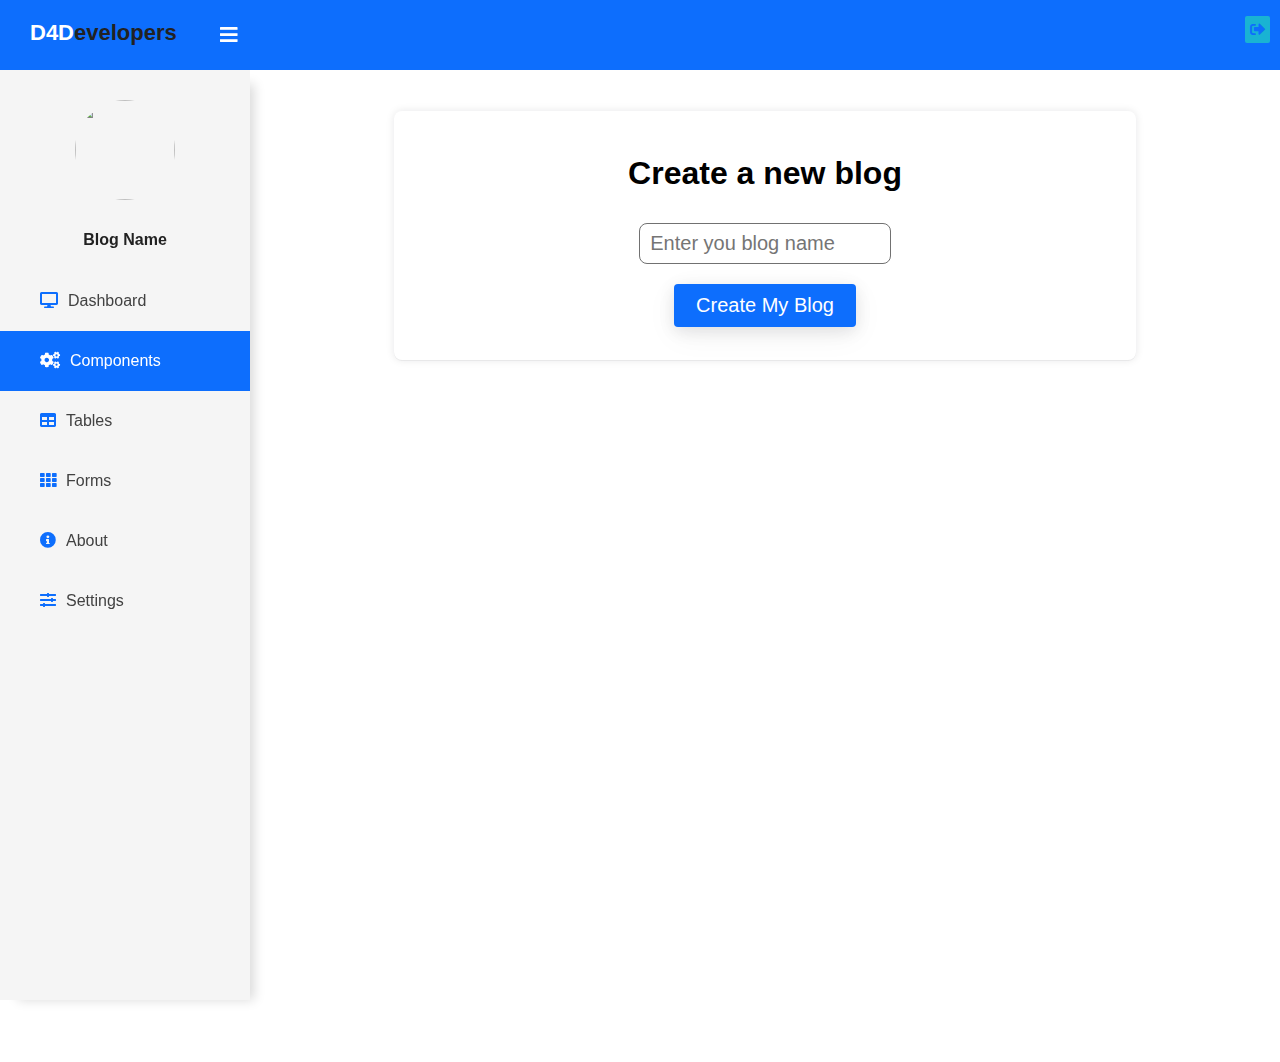
==== dashboard.html @ b5d8d120 "dashboard frontend" ====
<!DOCTYPE html>
<html lang="en" dir="ltr">

<head>
    <meta charset="utf-8">
    <meta name="viewport" content="width=device-width, initial-scale=1.0">
    <title>Blog - Dashboard</title>
    <link rel="stylesheet" href="assets/css/dashboard.css">
    <link rel="stylesheet" href="https://cdnjs.cloudflare.com/ajax/libs/font-awesome/5.12.1/css/all.min.css">
    <script src="https://cdnjs.cloudflare.com/ajax/libs/jquery/3.5.1/jquery.min.js" charset="utf-8"></script>
</head>

<body>

    <input type="checkbox" id="check">
    <!--header area start-->
    <header>
        <label for="check"> 
      <i class="fas fa-bars" id="sidebar_btn"></i>
    </label>
        <div class="left_area">
            <h3>D4D<span>evelopers</span></h3>
        </div>
        <div class="right_area">
            <a href="#" class="logout_btn"><i class="fas fa-sign-out-alt"></i></a>
        </div>
    </header>
    <!--header area end-->

    <!--mobile navigation bar start-->
    <div class="mobile_nav">
        <div class="nav_bar">
            <img src="assets/images/1.png" class="mobile_profile_image" alt="">
            <i class="fa fa-bars nav_btn"></i>
        </div>
        <div class="mobile_nav_items">
            <a href="#"><i class="fas fa-desktop"></i><span>Dashboard</span></a>
            <a href="#"><i class="fas fa-cogs"></i><span>Components</span></a>
            <a href="#"><i class="fas fa-table"></i><span>Tables</span></a>
            <a href="#"><i class="fas fa-th"></i><span>Forms</span></a>
            <a href="#"><i class="fas fa-info-circle"></i><span>About</span></a>
            <a href="#"><i class="fas fa-sliders-h"></i><span>Settings</span></a>
        </div>
    </div>
    <!--mobile navigation bar end-->


    <!--sidebar start-->
    <div class="sidebar shadow-3">
        <div class="profile_info">
            <img src="assets/images/1.png" class="profile_image" alt="">
            <h4>Blog Name</h4>
        </div>
        <a href="#" class=""><i class="fas fa-desktop"></i><span>Dashboard</span></a>
        <a href="#" class="active"><i class="fas fa-cogs"></i><span>Components</span></a>
        <a href="#" class=""><i class="fas fa-table"></i><span>Tables</span></a>
        <a href="#" class=""><i class="fas fa-th"></i><span>Forms</span></a>
        <a href="#" class=""><i class="fas fa-info-circle"></i><span>About</span></a>
        <a href="#" class=""><i class="fas fa-sliders-h"></i><span>Settings</span></a>
    </div>
    <!--sidebar end-->

    <div class="content">


        <div class="form">
            <form action="" class="shadow-7" style="border-radius: 8px;">
                <h1>Create a new blog</h1>
                <div class="input-field">
                    <input type="text" placeholder="Enter you blog name">
                </div>
                <div class="input-field">
                    <button type="button" class="shadow-2 uppercase"> Create my blog </button>
                </div>


            </form>
        </div>
    </div>

    <script type="text/javascript">
        $(document).ready(function() {
            $('.nav_btn').click(function() {
                $('.mobile_nav_items').toggleClass('active');
            });
        });
    </script>

</body>

</html>
---- assets/css/dashboard.css ----
/*
* Designed and Developed by: (https://enally.in) and The TEAM.

* NOTE 1: Do not make changes directly on style.css file otherwise we may charge extra for maintainance in future.
* NOTE 2: Comment and Write all the changes on changes.md file. 
* NOTE 3 Important: We will only assist 1 week for free but NOTE 1 and NOTE 2 should not be violated.

* Code Instructions
* 1. Main codes are on - _main.scss
* 2. Responsive codes are on - _responsive.scss
* 3. Color, Fonts and other variables are inside - _components.scss
* 4. Globles Codes such as buttons, shadow, main-head, sub-heading and etc are inside - _globle.scss

*/
@import url("https://fonts.googleapis.com/css2?family=Open+Sans&family=Poppins:wght@400;600&display=swap");
/* Primary Colors */
/* Font Size */
/* Font Weight */
/* </---------Variables---------> */
@import url("https://fonts.googleapis.com/css2?family=Open+Sans&family=Poppins:wght@400;600&display=swap");
body {
  margin: 0;
  padding: 0;
  font-family: "Roboto", sans-serif;
}

header {
  z-index: 1;
  position: fixed;
  background: #0D6EFD;
  padding: 20px 30px;
  width: 100%;
  top: 0;
  height: 30px;
}
header .left_area h3 {
  color: #fff;
  margin: 0;
  font-size: 22px;
  font-weight: 900;
}
header .left_area h3 span {
  color: #222;
}
header .left_area h3 span:hover span {
  color: #fff;
  transition: 0.3s;
  transition-delay: 1ms;
  cursor: pointer;
}

.logout_btn {
  padding: 5px;
  background: #19B3D3;
  text-decoration: none;
  float: right;
  margin-top: -30px;
  margin-right: 40px;
  border-radius: 2px;
  font-size: 15px;
  font-weight: 600;
  color: #fff;
  transition: 0.5s;
}

.logout_btn:hover {
  background: #0B87A6;
}

.sidebar {
  z-index: 1;
  top: 0;
  background: #F5F5F5;
  margin-top: 70px;
  padding-top: 30px;
  position: fixed;
  left: 0;
  width: 250px;
  height: 100%;
  transition: 0.5s;
  transition-property: left;
  overflow-y: auto;
}
.sidebar .profile_info {
  display: flex;
  flex-direction: column;
  justify-content: center;
  align-items: center;
}
.sidebar .profile_info h4 {
  color: #222;
}
.sidebar .profile_info .profile_image {
  width: 100px;
  height: 100px;
  border-radius: 100px;
  margin-bottom: 10px;
}

.sidebar a {
  color: #424242;
  display: block;
  width: 100%;
  line-height: 60px;
  text-decoration: none;
  padding-left: 40px;
  box-sizing: border-box;
  transition: 0.5s;
}

.active {
  background: #0D6EFD;
}
.active span {
  color: #fff;
}
.active .fas {
  color: #fff;
}

.sidebar a:hover {
  background: #3180f8;
}

.sidebar i {
  padding-right: 10px;
}

label #sidebar_btn {
  z-index: 1;
  color: #fff;
  position: fixed;
  cursor: pointer;
  left: 220px;
  font-size: 20px;
  margin: 5px 0;
  transition: 0.5s;
  transition-property: color;
}

label #sidebar_btn:hover {
  color: #19B3D3;
}

#check:checked ~ .sidebar {
  left: -185px;
}

#check:checked ~ .sidebar a span {
  display: none;
}

#check:checked ~ .sidebar a {
  font-size: 20px;
  margin-left: 165px;
  width: 100%;
}

.content {
  margin-top: 60px;
  padding: 4%;
  margin-left: 250px;
  background-color: #fff;
  height: 100vh;
  transition: 0.5s;
  background-image: url("assets/images/wave-blog.png");
  background-size: cover;
}
.content h1 {
  text-align: center;
}
.content .form {
  padding: 0% 10%;
}
.content .form form {
  text-align: center;
  padding: 3% 10%;
}
.content .form form .input-field {
  padding: 10px;
}
.content .form form input {
  font-size: 20px;
  color: #949494;
  width: 40%;
  padding: 8px 10px;
  border-radius: 8px;
  border: none;
  border: 1px rgb(113, 113, 113) solid;
}

#check:checked ~ .content {
  margin-left: 60px;
}

#check:checked ~ .sidebar .profile_info {
  display: none;
}

#check {
  display: none;
}

.mobile_nav {
  display: none;
}

/* Responsive CSS */
@media screen and (max-width: 780px) {
  .sidebar {
    display: none;
  }
  #sidebar_btn {
    display: none;
  }
  .content {
    margin-left: 0;
    margin-top: 0;
    padding: 10px 20px;
    transition: 0s;
  }
  #check:checked ~ .content {
    margin-left: 0;
  }
  .mobile_nav {
    display: block;
    width: 100%;
  }
  .nav_bar {
    background: #222;
    margin-top: 70px;
    display: flex;
    justify-content: space-between;
    align-items: center;
    padding: 10px 20px;
  }
  .nav_bar .mobile_profile_image {
    width: 50px;
    height: 50px;
    border-radius: 50%;
  }
  .nav_bar .nav_btn {
    color: #fff;
    font-size: 22px;
    cursor: pointer;
    transition: 0.5s;
    transition-property: color;
  }
  .nav_bar .nav_btn:hover {
    color: #19B3D3;
  }
  .mobile_nav_items {
    background: #2F323A;
    display: none;
  }
  .mobile_nav_items a {
    color: #fff;
    display: block;
    text-align: center;
    letter-spacing: 1px;
    line-height: 60px;
    text-decoration: none;
    box-sizing: border-box;
    transition: 0.5s;
  }
  .mobile_nav_items a:hover {
    background: #19B3D3;
  }
  .mobile_nav_items i {
    padding-right: 10px;
  }
  .active {
    display: block;
  }
  /*.mobile_nav_items{
     background: #2F323A;
     overflow: hidden;
     max-height: 0;
  transition: 0.5s;
  transition-property: max-height;
   }

   .mobile_nav_items a{
     color: #fff;
     display: block;
     text-align: center;
     letter-spacing: 1px;
     line-height: 60px;
     text-decoration: none;
     box-sizing: border-box;
     transition: 0.5s;
     transition-property: background;
   }

   .mobile_nav_items a:hover{
     background: #19B3D3;
   }

   .mobile_nav_items i{
     padding-right: 10px;
   }

   .active{
     max-height: 1000px;
   }*/
}
/* Primary Colors */
/* Font Size */
/* Font Weight */
/* </---------Variables---------> */
.shadow-1 {
  box-shadow: 32px 20px 28px -12px rgba(0, 0, 0, 0.344);
  -webkit-box-shadow: 32px 20px 28px -12px rgba(0, 0, 0, 0.344);
  -moz-box-shadow: 32px 20px 28px -12px rgba(0, 0, 0, 0.344);
}

.shadow-2 {
  box-shadow: rgba(17, 17, 26, 0.1) 0px 4px 16px, rgba(17, 17, 26, 0.05) 0px 8px 32px;
}
.shadow-2:hover {
  box-shadow: rgba(17, 17, 26, 0.05) 0px 1px 0px, rgba(17, 17, 26, 0.1) 0px 0px 8px;
  transition-delay: 1ms;
  transition: 0.4s;
}

.shadow-3 {
  box-shadow: 11px 7px 11px -7px rgba(0, 0, 0, 0.15);
  -webkit-box-shadow: 11px 7px 11px -7px rgba(0, 0, 0, 0.15);
  -moz-box-shadow: 11px 7px 11px -7px rgba(0, 0, 0, 0.15);
}

.shadow-4 {
  box-shadow: -19px 15px 43px 6px rgba(0, 0, 0, 0.279);
}

.shadow-5 {
  box-shadow: rgba(0, 0, 0, 0.1) 0px 10px 50px;
}

.shadow-6 {
  box-shadow: rgba(17, 17, 26, 0.1) 0px 4px 16px, rgba(17, 17, 26, 0.05) 0px 8px 32px;
}

.shadow-7 {
  box-shadow: rgba(17, 17, 26, 0.05) 0px 1px 0px, rgba(17, 17, 26, 0.1) 0px 0px 8px;
}

button {
  font-size: 20px;
  text-transform: capitalize;
  padding: 10px 22px;
  background-color: #0D6EFD;
  color: #fff;
  border: none;
  border-radius: 4px;
  transition: 0.3s;
  transition-delay: 1ms;
  cursor: pointer;
}
button:hover {
  box-shadow: none;
  transition: 0.3s;
  transition-delay: 1ms;
}

.text-deco-none {
  text-decoration: none;
}

.uppercase {
  -webkit-text-decoration: uppercase;
          text-decoration: uppercase;
}

.fas {
  color: #0D6EFD;
}

/*

Do not write your code here or on this page
Instead Use the above mentioned above code instructions

*//*# sourceMappingURL=dashboard.css.map */
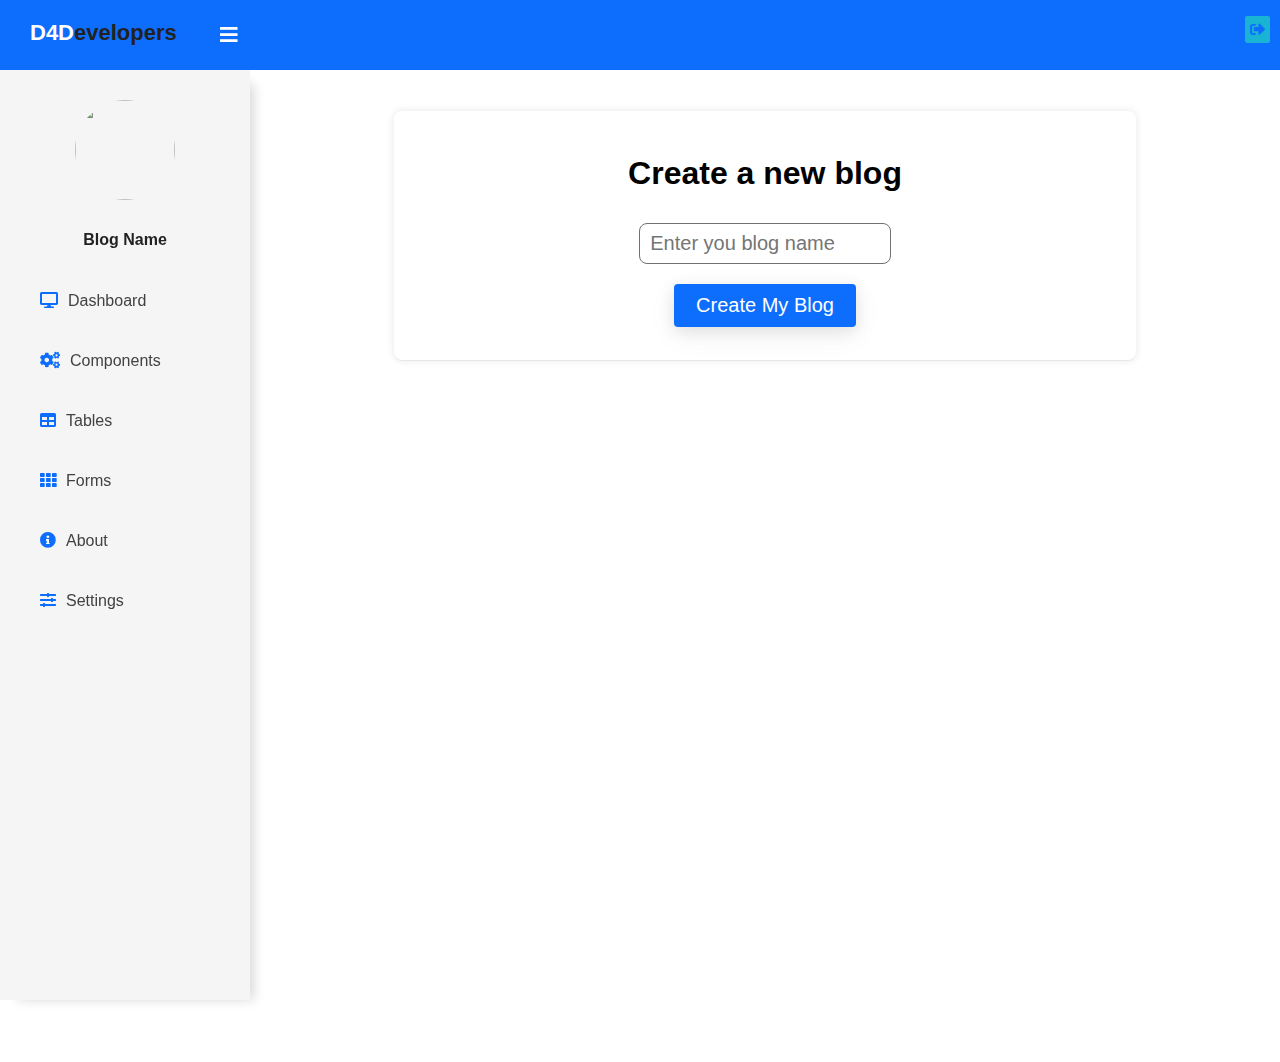
==== commit 78a93d76: "Dashboard id changed" ====
--- a/dashboard.html
+++ b/dashboard.html
@@ -52,7 +52,7 @@
             <h4>Blog Name</h4>
         </div>
         <a href="#" class=""><i class="fas fa-desktop"></i><span>Dashboard</span></a>
-        <a href="#" class="active"><i class="fas fa-cogs"></i><span>Components</span></a>
+        <a href="#content" class=""><i class="fas fa-cogs"></i><span>Components</span></a>
         <a href="#" class=""><i class="fas fa-table"></i><span>Tables</span></a>
         <a href="#" class=""><i class="fas fa-th"></i><span>Forms</span></a>
         <a href="#" class=""><i class="fas fa-info-circle"></i><span>About</span></a>
@@ -60,7 +60,7 @@
     </div>
     <!--sidebar end-->
 
-    <div class="content">
+    <div class="content" id="content">
 
 
         <div class="form">
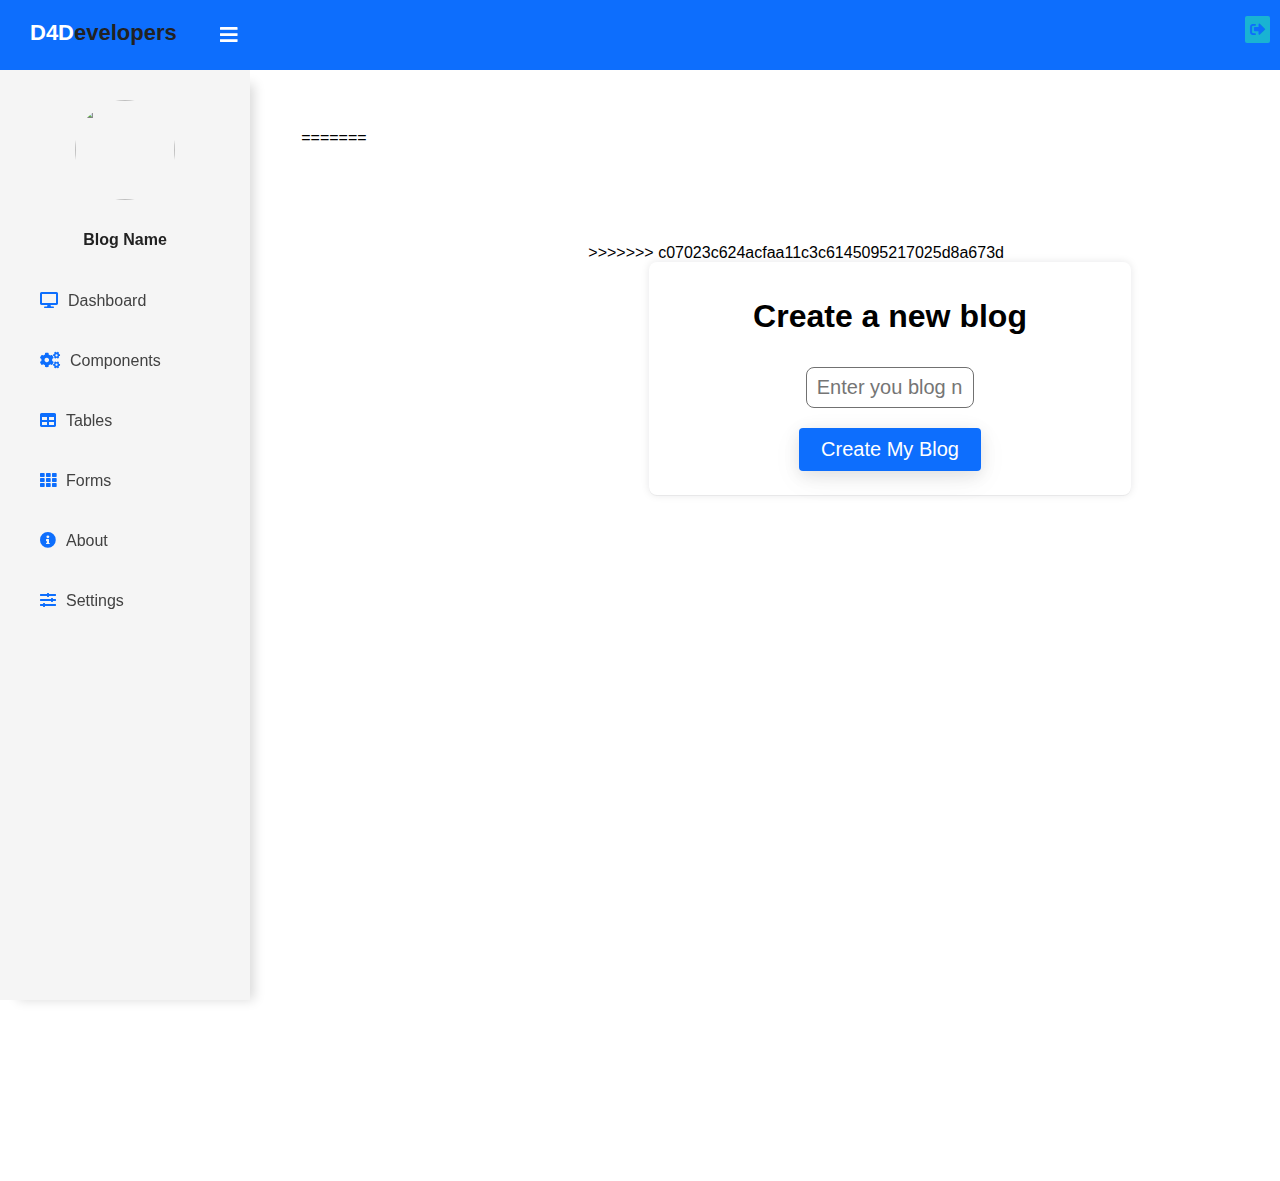
==== commit dd449837: "Merge branch 'master' of https://github.com/03prashantpk/D4Developers" ====
--- a/dashboard.html
+++ b/dashboard.html
@@ -60,9 +60,13 @@
     </div>
     <!--sidebar end-->
 
+<<<<<<< HEAD
     <div class="content" id="content">
 
 
+=======
+    <div class="content">
+>>>>>>> c07023c624acfaa11c3c6145095217025d8a673d
         <div class="form">
             <form action="" class="shadow-7" style="border-radius: 8px;">
                 <h1>Create a new blog</h1>
@@ -72,8 +76,6 @@
                 <div class="input-field">
                     <button type="button" class="shadow-2 uppercase"> Create my blog </button>
                 </div>
-
-
             </form>
         </div>
     </div>
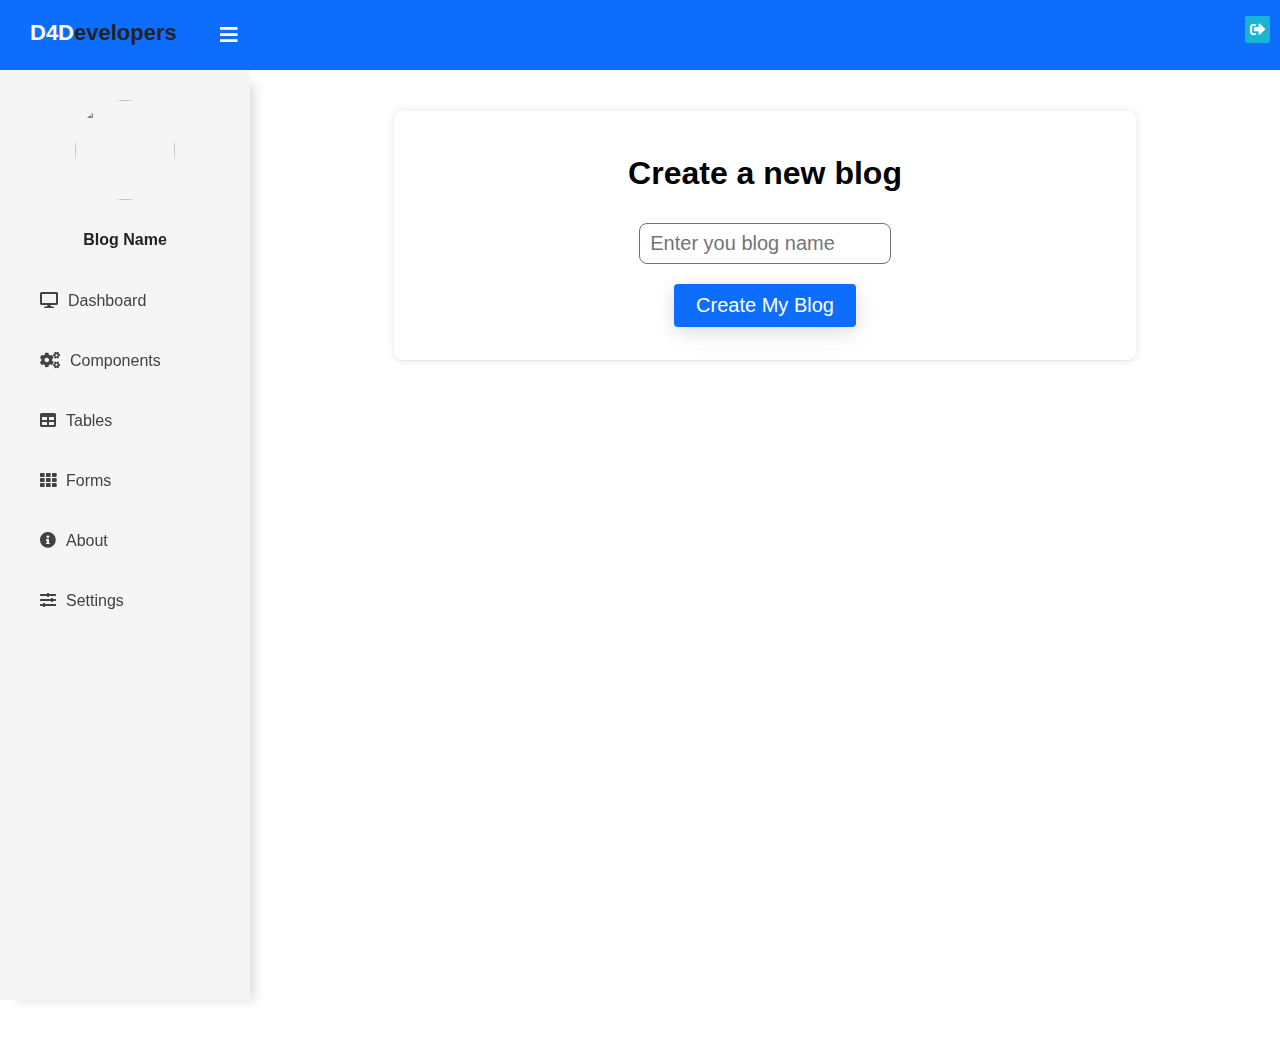
==== commit 9c33d8c9: "dashboard improve" ====
--- a/dashboard.html
+++ b/dashboard.html
@@ -60,13 +60,7 @@
     </div>
     <!--sidebar end-->
 
-<<<<<<< HEAD
-    <div class="content" id="content">
-
-
-=======
     <div class="content">
->>>>>>> c07023c624acfaa11c3c6145095217025d8a673d
         <div class="form">
             <form action="" class="shadow-7" style="border-radius: 8px;">
                 <h1>Create a new blog</h1>
--- a/assets/css/dashboard.css
+++ b/assets/css/dashboard.css
@@ -372,10 +372,6 @@
           text-decoration: uppercase;
 }
 
-.fas {
-  color: #0D6EFD;
-}
-
 /*
 
 Do not write your code here or on this page
